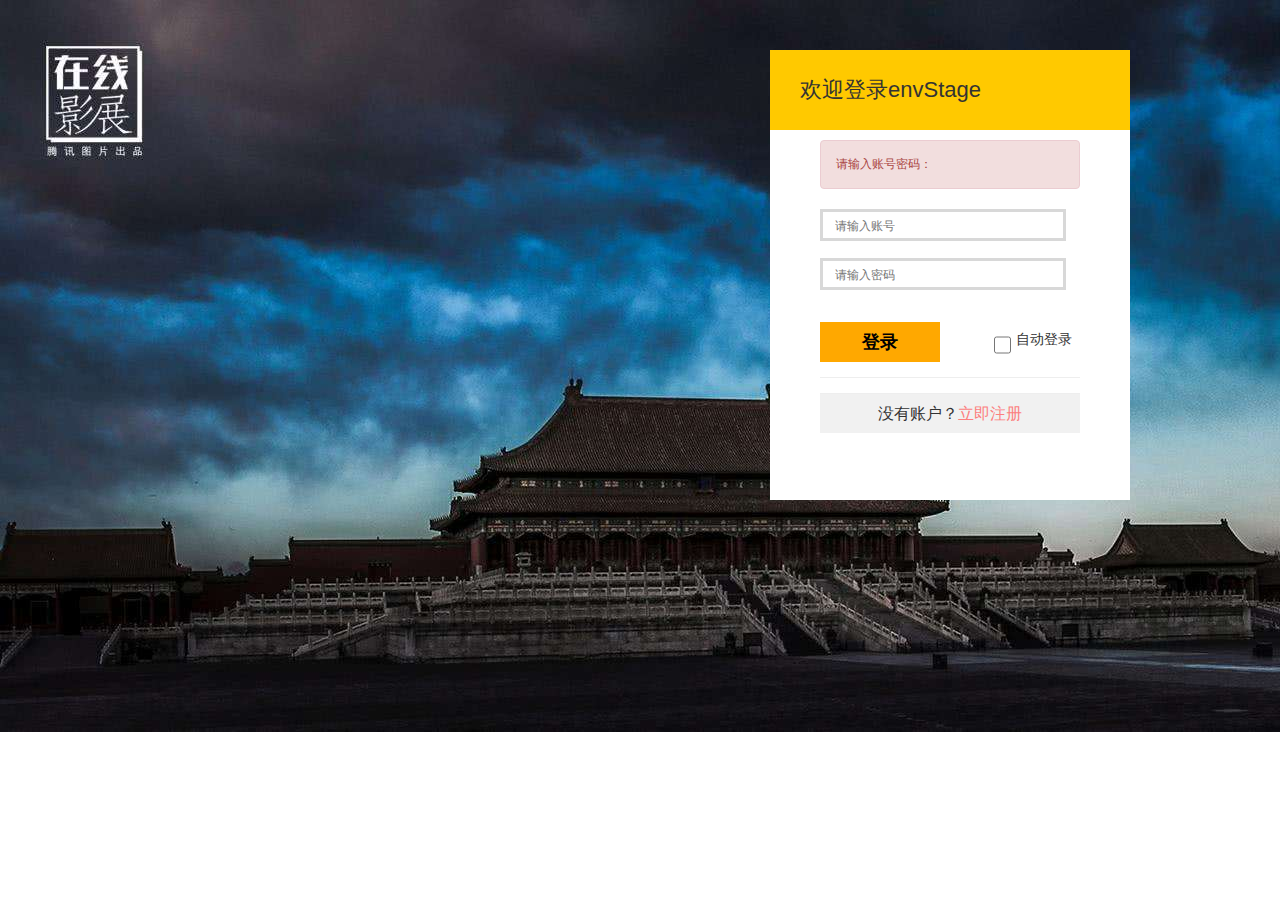
==== envStage_base/src/main/webapp/login.html @ 3264898a "推送到本地" ====
<!DOCTYPE html>
<html>

<head>
    <meta charset="utf-8">
    <meta http-equiv="X-UA-Compatible" content="IE=edge">
    <meta name="viewport" content="width=device-width, initial-scale=1">
    <title>envStage登陆页面</title>
    <link rel="stylesheet" type="text/css" href="css/common.css">
    <link rel="stylesheet" type="text/css" href="css/login.css">
	<link href="css/bootstrap.min.css" rel="stylesheet">
    <!-- HTML5 shim and Respond.js for IE8 support of HTML5 elements and media queries -->
    <!-- WARNING: Respond.js doesn't work if you view the page via file:// -->
    <!--[if lt IE 9]>
      <script src="https://cdn.bootcss.com/html5shiv/3.7.3/html5shiv.min.js"></script>
      <script src="https://cdn.bootcss.com/respond.js/1.4.2/respond.min.js"></script>
    <![endif]-->
      <!--导入angularJS文件-->
    <!--<script src="js/angular.min.js"></script>-->
	<!--导入jquery-->
	<script src="js/jquery-3.3.1.js"></script>

	<script>

		$(function () {
            //1.给登录按钮绑定单击事件
			$("#btn_sub").click(function () {
                //2.发送ajax请求，提交表单数据
				$.post("/loginServlet",$("#loginForm").serialize(),function (data) {
					//data : {flag:false,
					// 			errorMsg:''}
					if(data.flag){
					    //登录成功
						location.href="manager.html";
					}else{
					    //登录失败
						$("#errorMsg").html(data.errorMsg);
					}
                });
            });
        });

	</script>
</head>

<body>

<!--引入头部-->
<div id="header"></div>
    <!-- 头部 end -->

	<section id="login_wrap">
		<div class="fullscreen-bg" style="background: url(images/login_bg.png);height: 732px"></div>
		<div class="login-box">
			<div class="title">
				<span>欢迎登录envStage</span>
			</div>
			<div class="login_inner">

				<!--登录错误提示消息-->
				<div id="errorMsg" class="alert alert-danger" >请输入账号密码：</div>
				<form id="loginForm" action="" method="post" accept-charset="utf-8">
					<input type="hidden" name="action" value="login"/>
					<input name="username" type="text" placeholder="请输入账号" autocomplete="off" >

					<input name="password" type="password" placeholder="请输入密码" autocomplete="off" >
<!--					<div class="verify">-->
<!--						<input name="check" type="text" placeholder="请输入验证码" autocomplete="off">-->
<!--						<span><img src="checkCode" alt="" onclick="changeCheckCode(this)"></span>-->
<!--						<script type="text/javascript">-->
<!--							//图片点击事件-->
<!--							function changeCheckCode(img) {-->
<!--								img.src="checkCode?"+new Date().getTime();-->
<!--							}-->
<!--						</script>-->
<!--					</div>-->
					<div class="submit_btn">
						<button type="button"  id="btn_sub">登录</button>
						<div class="auto_login">
							<input type="checkbox" name="" class="checkbox">
							<span>自动登录</span>
						</div>
					</div>
				</form>
				<div class="reg">没有账户？<a href="javascript:;">立即注册</a></div>
			</div>
		</div>
	</section>


    <!--引入尾部-->
    <div id="footer"></div>
    <!-- jQuery (necessary for Bootstrap's JavaScript plugins) -->
    <script src="js/jquery-1.11.0.min.js"></script>
    <!-- Include all compiled plugins (below), or include individual files as needed -->
    <script src="js/bootstrap.min.js"></script>
    <!--导入布局js，共享header和footer-->
    <script type="text/javascript" src="js/include.js"></script>
</body>

</html>
---- envStage_base/src/main/webapp/css/common.css ----
/*
* @Author: WCM
* @Date:   2018-01-27 15:13:13
* @Last Modified by:   WCM
* @Last Modified time: 2018-01-27 15:17:57
*/

/*css 初始化 */
html, body, ul, li, ol, dl, dd, dt, p, h1, h2, h3, h4, h5, h6, form, fieldset, legend, img {
    margin: 0;
    padding: 0;  
    box-sizing: border-box;
    font-family: '微软雅黑';
}

fieldset, img, input, button {
    border: none;
    padding: 0;
    margin: 0;
    outline-style: none;  /*外面环绕线*/
}

ul, ol {
    list-style: none;
}

input {
    padding-top: 0;
    padding-bottom: 0;
      /*字体的自动识别*/
}
select, input {
    vertical-align: middle;
}

/*输入字居中显示*/
select, input, textarea {
    font-size: 12px;
    margin: 0;
}

textarea {
    resize: none;  /*不可以随意拖动*/
}
img{
    display: block;
}
table {
    border-collapse: collapse; /*合并外连线*/
}

.clearfix:before, .clearfix:after {
    content: "";
    display: table;
    clear: both;
}

.clearfix {
    *zoom: 1; /*IE/7/6*/  /*兼容IE6下的写法*/
}
a {
    text-decoration: none;
}

h1, h2, h3, h4, h5, h6 {
    text-decoration: none;
    font-weight: normal;
    font-size: 100%;
}

/*头部*/

#header {
    width: 100%;
    overflow: hidden;
}

.top_banner {
    width: 1500px;
    height: 128px;
    margin: 0 auto;
}

.shortcut {
    width: 1200px;
    height: 50px;
}

.login_out, .login {  
    height: 50px;
    line-height: 36px;
    float: right;
}

.login {
    width: 205px;
    font-size: 12px;
}
.login a{
    font-size: 12px;
    color: #a1a1a1;
}
.login .collection {
    color: #ff7676;
    margin: 0 16px 0 10px;
}
.login_out a {
    color: #000;
    font-size: 12px;
    margin: 0 10px;
}

.header_wrap {
    widows: 100%;
    overflow: hidden;
}

.topbar {
    width: 1200px;
    overflow: hidden;
    margin: 0 auto;
}

.logo,
.search,
.hottel {
    float: left;
}

.logo a {
    display: inline-block;
}

.search {
    margin: 15px 140px 0 115px;
}

.search_input {
    float: left;
    width: 400px;
    height: 36px;
    border: 2px solid #ffc900;
    padding-left: 10px;
}

.search_input:focus {
    outline: none;
}

.search-button {
    float: left;
    width: 90px;
    height: 40px;
    background: #ffc900;
    text-align: center;
    line-height: 40px;
    color: #000;
    font-size: 18px;
}

::-webkit-input-placeholder {
    /* WebKit browsers */
    font-size: 12px;
}

:-moz-placeholder {
    /* Mozilla Firefox 4 to 18 */
    font-size: 12px;
}

::-moz-placeholder {
    /* Mozilla Firefox 19+ */
    font-size: 12px;
}

:-ms-input-placeholder {
    /* Internet Explorer 10+ */
    font-size: 12x;
}

.hot_pic,
.hot_tel {
    float: left;
}

.hot_pic {
    margin-right: 18px;
}

.hot_time {
    color: #3d3d3f;
    font-size: 14px;
}

.hot_num {
    color: #ffc900;
    font-size: 18px;
}

.navitem {
    width: 100%;
    height: 40px;
    background: #ffc900;
}

.nav {
    width: 1200px;
    margin: 20px auto 0;
}

.nav li {
    float: left;
    margin-left: 30px;
}

.nav li a {
    color: #3d3d3f;
    font-size: 14px;
    display: inline-block;
}

.nav>li>a:focus, .nav>li>a:hover{
    background: none;
}

.nav .nav-active {
    background-color: #ffd800;
}

.nav>li>a {   
    padding: 10px 15px;
}

/*公共页尾*/


/*页尾*/
.fl {
    float: left;
}
#footer {
    width: 100%;
    background: #3d3d3f;
}

.why_select {    
    overflow: hidden;
    margin: 0 auto;
    border-bottom: solid 1px #666;
    padding: 10px 85px;
    font-family: '微软雅黑';
}

.why_select dl {
    float: left;
    margin-bottom: 0;
}

.why_select dd {
    margin: 4px 100px 0 60px;
}

.why_select h1 {
    font-size: 16px;
    color: #fff;
    font-weight: bold;
    margin: 0;
}

.why_select h1.title {
    line-height: 50px;
    padding-right: 25px;
}

.why_select h2 {
    font-size: 12px;
    color: #8d8d8e;
    line-height: 26px;
}

.why_select .icon {
    width: 50px;
    height: 50px;
}



.company {
    width: 100%;
    height: 38px;
    line-height: 38px;
    background: #ffc900;
    color: #3d3d3f;
    text-align: center;
    font-size: 12px;
}


/*分页样式*/
.pageNum {
    width: 100%;
    overflow: hidden;
}


.pageNum ul li {
  width: 40px;
  height: 40px;
  float: left;
  border: 1px solid #eee;
  margin-right: 10px;
  text-align: center;
  line-height: 40px;
}
.pageNum ul li.curPage {
    background-color: #ffc900;
}
.pageNum ul li a {
  width: 100%;
  height: 100%;
  color: #000;
  font-size: 14px;
}
.pageNum ul .threeword {
  width: 75px;
}
---- envStage_base/src/main/webapp/css/login.css ----
#login_wrap {
    width:100%;
    min-width: 1300px;
    overflow: hidden;
    position: relative;
}

.login-box {
    width: 360px;
    height: 450px;
    position: absolute;
    top: 50px;
    right:170px;
    background: #fff;
}
.title {
    height: 80px;
    line-height: 80px;
    background: #ffc900;
    font-size: 22px;
    padding:0 30px; 
}
.title img {
    float: left;
    margin-top: 12px;
    margin-right: 15px;
}
.login_inner {    
    overflow: hidden;
    padding: 10px 50px;    
}

.alert {
    margin: 0 auto;
    padding: 6px 10px;
    border: 1px solid transparent;   
    text-align: left;
    color: #a94442;
    background-color: #f2dede;
    border-color: #ebccd1;
    margin-bottom: 17px;
    font-size: 12px;
}
.login_inner form{
    width: 100%;
    overflow: hidden;
    padding-bottom: 15px;
    border-bottom: 1px solid #eee;
}
.login_inner input {
    display: inline-block;
    width: 246px;
    height: 32px;
    border: 3px solid #d8d8d8;
    font-size: 16px;
    color: #666;
    line-height: 28px;
    padding: 6px 0 6px 12px;
    box-shadow: 0 0 5px #fff;
    outline: none;
    transition: box-shadow 0.25s linear 0s;
    -webkit-transition: box-shadow 0.25s linear 0s;
    margin-bottom: 17px;
}
.verify input {
    width: 95px;
    margin-right: 20px;
    float: left;
    margin-bottom: 0;
}

.submit_btn button {
    width: 120px;
    height: 40px;
    border: none;
    background-color: #ffa800;   
    text-align: center;
    line-height: 40px;
    color: #000;
    font-size: 18px;
    font-weight: bold;
    cursor: pointer;
    float: left;
}
.auto_login {
   margin-top: 15px;
}
.submit_btn .checkbox {
    float: left;
    width: 17px;
    margin: 7px 5px 0 54px;
}
.submit_btn  span {
    line-height: 35px;
}

.reg {
    border-top: 1px solid #eeeeee;
    margin-top: 15px;
    width: 100%;
    height: 40px;
    line-height: 40px;
    background: #f1f1f1;
    text-align: center;
    font-size: 16px;
}
.reg a {
    color: #fc7f7f;
}
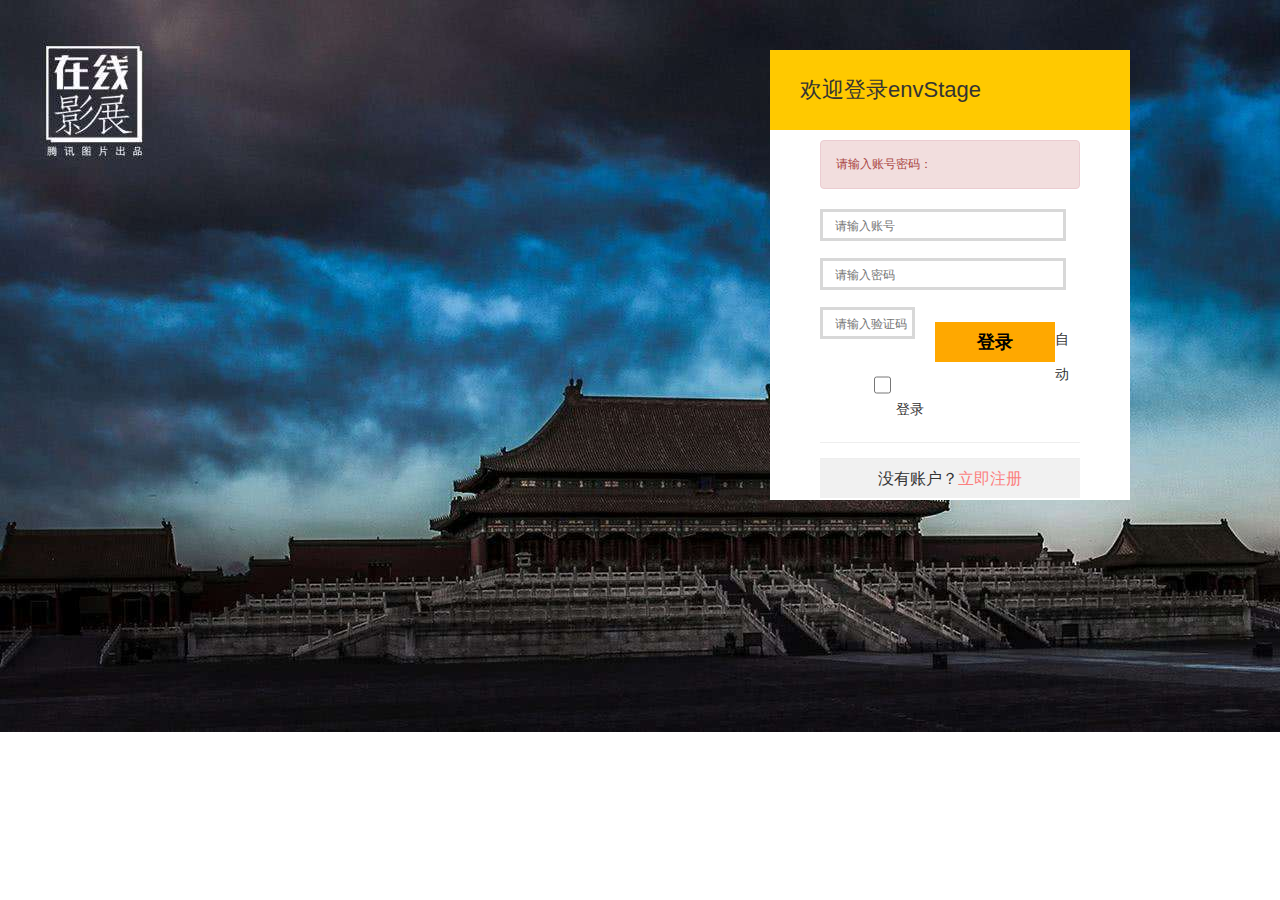
==== commit aa86fc2d: "推送到本地" ====
--- a/envStage_base/src/main/webapp/login.html
+++ b/envStage_base/src/main/webapp/login.html
@@ -64,16 +64,16 @@
 					<input name="username" type="text" placeholder="请输入账号" autocomplete="off" >
 
 					<input name="password" type="password" placeholder="请输入密码" autocomplete="off" >
-<!--					<div class="verify">-->
-<!--						<input name="check" type="text" placeholder="请输入验证码" autocomplete="off">-->
-<!--						<span><img src="checkCode" alt="" onclick="changeCheckCode(this)"></span>-->
-<!--						<script type="text/javascript">-->
-<!--							//图片点击事件-->
-<!--							function changeCheckCode(img) {-->
-<!--								img.src="checkCode?"+new Date().getTime();-->
-<!--							}-->
-<!--						</script>-->
-<!--					</div>-->
+					<div class="verify">
+						<input name="check" type="text" placeholder="请输入验证码" autocomplete="off">
+						<span><img src="checkCode" alt="" onclick="changeCheckCode(this)"></span>
+						<script type="text/javascript">
+							//图片点击事件
+							function changeCheckCode(img) {
+								img.src="checkCode?"+new Date().getTime();
+							}
+						</script>
+					</div>
 					<div class="submit_btn">
 						<button type="button"  id="btn_sub">登录</button>
 						<div class="auto_login">
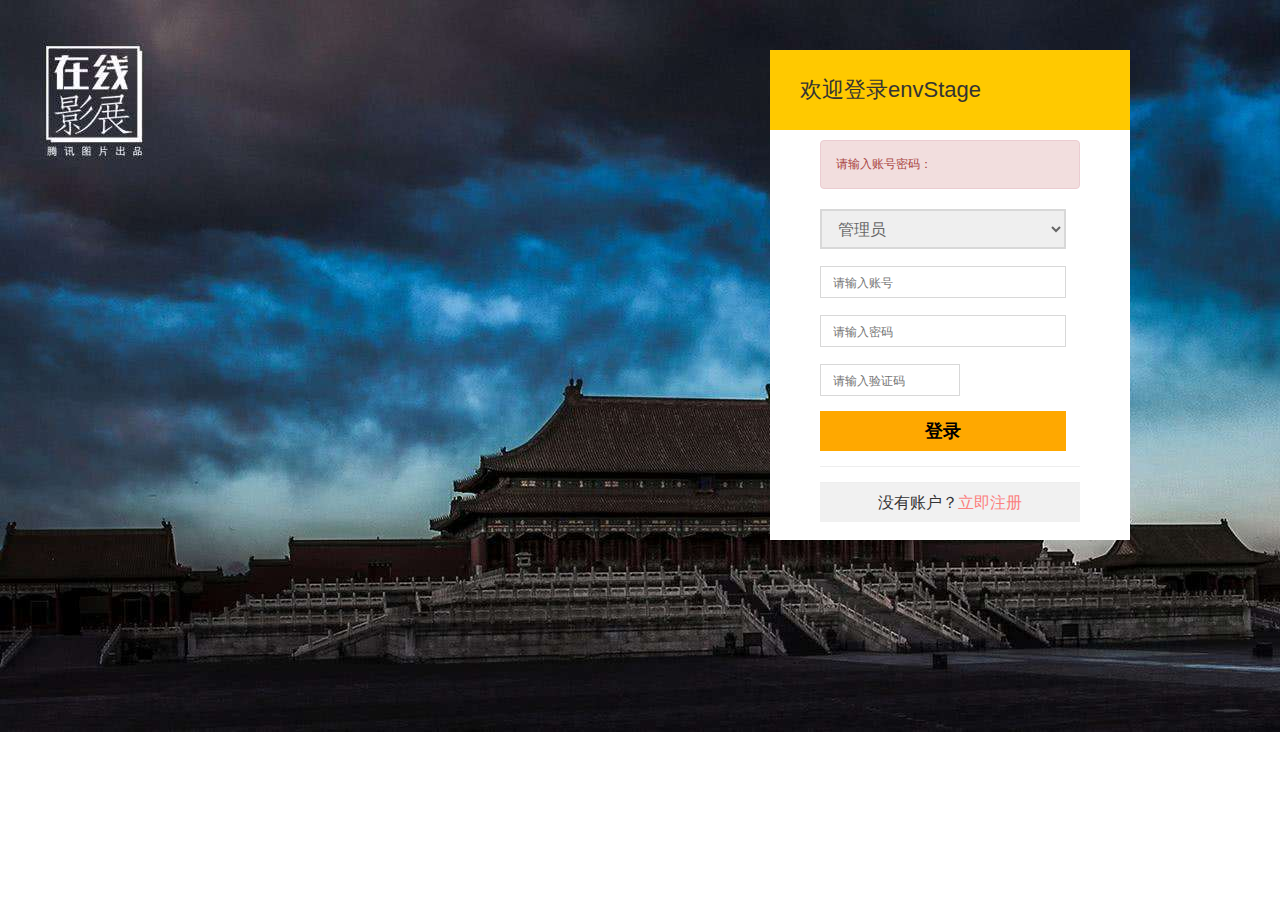
==== commit c8e5179b: "推送到本地" ====
--- a/envStage_base/src/main/webapp/login.html
+++ b/envStage_base/src/main/webapp/login.html
@@ -30,8 +30,13 @@
 					//data : {flag:false,
 					// 			errorMsg:''}
 					if(data.flag){
-					    //登录成功
-						location.href="manager.html";
+					    if(data.account){
+                            location.href="usermanager.html";
+                        }else {
+					        //登录成功
+                            location.href="systemmanager.html";
+					    }
+
 					}else{
 					    //登录失败
 						$("#errorMsg").html(data.errorMsg);
@@ -61,7 +66,11 @@
 				<div id="errorMsg" class="alert alert-danger" >请输入账号密码：</div>
 				<form id="loginForm" action="" method="post" accept-charset="utf-8">
 					<input type="hidden" name="action" value="login"/>
-					<input name="username" type="text" placeholder="请输入账号" autocomplete="off" >
+                    <select>
+                        <option name="identity" value="system">管理员</option>
+                        <option name="identity" value="user">用户</option>
+                    </select>
+                    <input name="username" type="text" placeholder="请输入账号" autocomplete="off" >
 
 					<input name="password" type="password" placeholder="请输入密码" autocomplete="off" >
 					<div class="verify">
@@ -76,10 +85,10 @@
 					</div>
 					<div class="submit_btn">
 						<button type="button"  id="btn_sub">登录</button>
-						<div class="auto_login">
-							<input type="checkbox" name="" class="checkbox">
-							<span>自动登录</span>
-						</div>
+<!--						<div class="auto_login">-->
+<!--							<input type="checkbox" name="" class="checkbox">-->
+<!--							<span>自动登录</span>-->
+<!--						</div>-->
 					</div>
 				</form>
 				<div class="reg">没有账户？<a href="javascript:;">立即注册</a></div>
--- a/envStage_base/src/main/webapp/css/login.css
+++ b/envStage_base/src/main/webapp/css/login.css
@@ -7,7 +7,7 @@
 
 .login-box {
     width: 360px;
-    height: 450px;
+    height: 490px;
     position: absolute;
     top: 50px;
     right:170px;
@@ -48,10 +48,26 @@
     border-bottom: 1px solid #eee;
 }
 .login_inner input {
+     display: inline-block;
+     width: 246px;
+     height: 32px;
+     border: 1px solid #d8d8d8;
+     font-size: 16px;
+     color: #666;
+     line-height: 28px;
+     padding: 6px 0 6px 12px;
+     box-shadow: 0 0 5px #fff;
+     outline: none;
+     transition: box-shadow 0.25s linear 0s;
+     -webkit-transition: box-shadow 0.25s linear 0s;
+     margin-bottom: 17px;
+ }
+
+.login_inner select {
     display: inline-block;
     width: 246px;
-    height: 32px;
-    border: 3px solid #d8d8d8;
+    height: 40px;
+    border: 2px solid #d8d8d8;
     font-size: 16px;
     color: #666;
     line-height: 28px;
@@ -63,14 +79,14 @@
     margin-bottom: 17px;
 }
 .verify input {
-    width: 95px;
+    width: 140px;
     margin-right: 20px;
     float: left;
     margin-bottom: 0;
 }
 
 .submit_btn button {
-    width: 120px;
+    width: 246px;
     height: 40px;
     border: none;
     background-color: #ffa800;   
@@ -81,6 +97,7 @@
     font-weight: bold;
     cursor: pointer;
     float: left;
+    margin-top: 15px;
 }
 .auto_login {
    margin-top: 15px;
